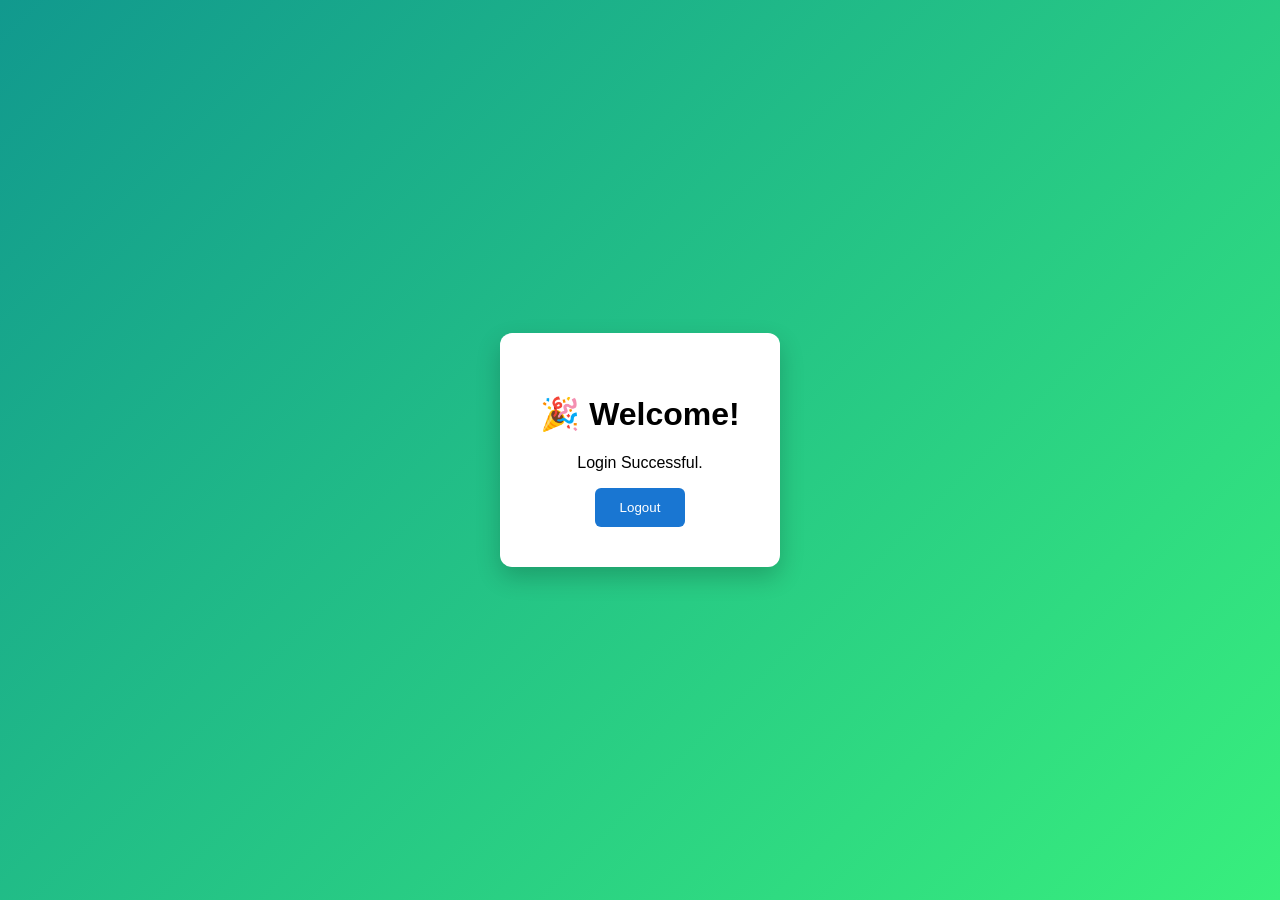
==== welcome.html @ a453c517 "Add files via upload" ====
<!DOCTYPE html>
<html>
<head><meta charset="UTF-8"><meta name="viewport" content="width=device-width,initial-scale=1.0">
<title>Welcome</title>
<style>
body{margin:0;display:flex;justify-content:center;align-items:center;height:100vh;background:linear-gradient(135deg,#11998e,#38ef7d);font-family:Arial}
.card{background:#fff;padding:40px;border-radius:12px;text-align:center;box-shadow:0 10px 25px rgba(0,0,0,.2)}
button{padding:12px 25px;background:#1976d2;color:#fff;border:none;border-radius:6px;cursor:pointer}
</style>
</head>
<body>
<div class="card">
<h1>🎉 Welcome!</h1>
<p>Login Successful.</p>
<button onclick="location.href='index.html'">Logout</button>
</div>
</body>
</html>
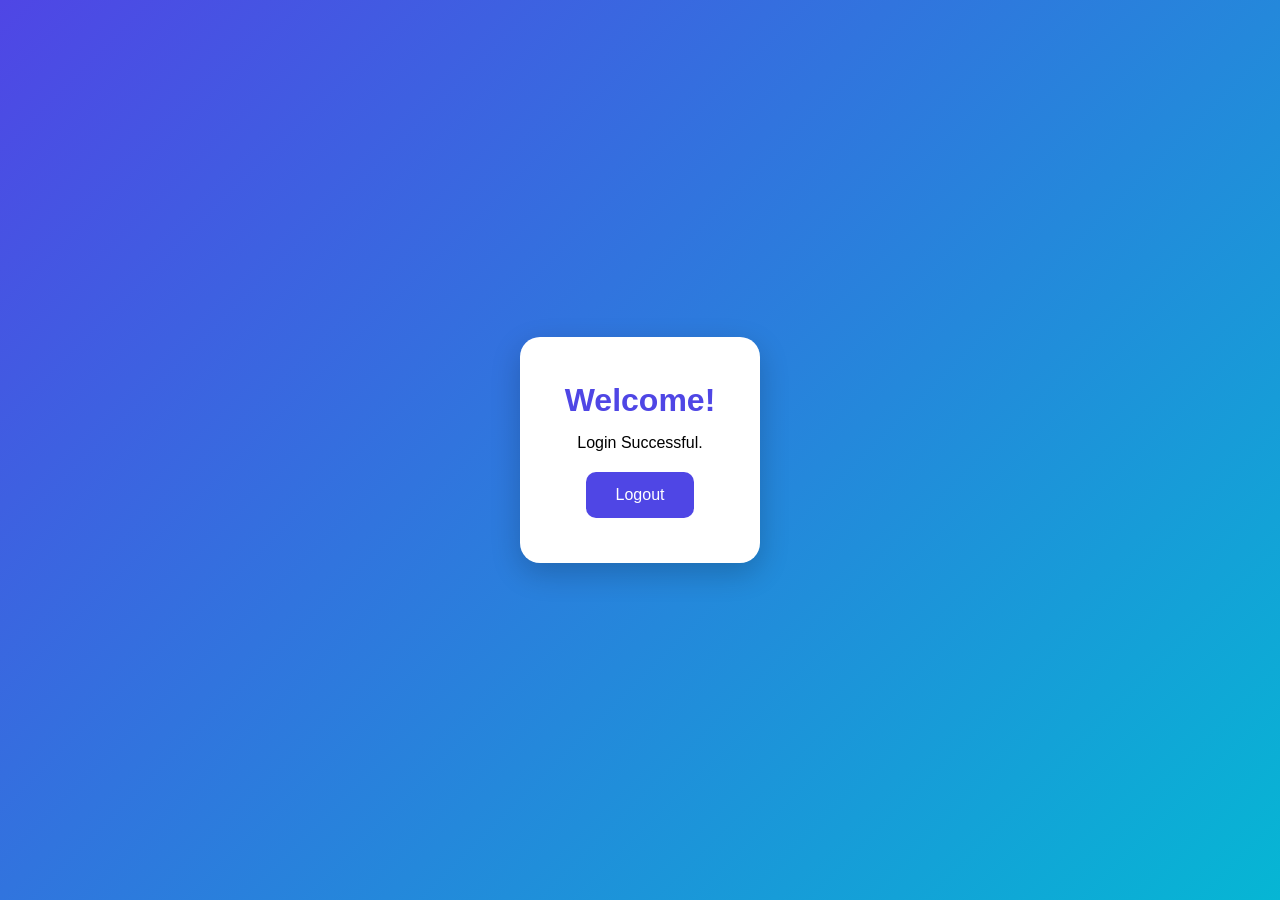
==== commit 09ca5353: "Update welcome.html" ====
--- a/welcome.html
+++ b/welcome.html
@@ -1,18 +1,114 @@
 <!DOCTYPE html>
-<html>
-<head><meta charset="UTF-8"><meta name="viewport" content="width=device-width,initial-scale=1.0">
+<html lang="en">
+
+<head>
+
+<meta charset="UTF-8">
+
+<meta name="viewport" content="width=device-width, initial-scale=1.0">
+
 <title>Welcome</title>
+
 <style>
-body{margin:0;display:flex;justify-content:center;align-items:center;height:100vh;background:linear-gradient(135deg,#11998e,#38ef7d);font-family:Arial}
-.card{background:#fff;padding:40px;border-radius:12px;text-align:center;box-shadow:0 10px 25px rgba(0,0,0,.2)}
-button{padding:12px 25px;background:#1976d2;color:#fff;border:none;border-radius:6px;cursor:pointer}
+
+*{
+
+margin:0;
+
+padding:0;
+
+box-sizing:border-box;
+
+font-family:Poppins,sans-serif;
+
+}
+
+body{
+
+height:100vh;
+
+display:flex;
+
+justify-content:center;
+
+align-items:center;
+
+background:linear-gradient(135deg,#4f46e5,#06b6d4);
+
+}
+
+.card{
+
+background:white;
+
+padding:45px;
+
+border-radius:20px;
+
+text-align:center;
+
+box-shadow:0 10px 30px rgba(0,0,0,.2);
+
+}
+
+h1{
+
+color:#4f46e5;
+
+margin-bottom:15px;
+
+}
+
+p{
+
+margin-bottom:20px;
+
+}
+
+button{
+
+padding:14px 30px;
+
+border:none;
+
+background:#4f46e5;
+
+color:white;
+
+font-size:16px;
+
+border-radius:10px;
+
+cursor:pointer;
+
+}
+
+button:hover{
+
+background:#3b34d1;
+
+}
+
 </style>
+
 </head>
+
 <body>
+
 <div class="card">
-<h1>🎉 Welcome!</h1>
+
+<h1>Welcome!</h1>
+
 <p>Login Successful.</p>
-<button onclick="location.href='index.html'">Logout</button>
+
+<button onclick="window.location.href='index.html'">
+
+Logout
+
+</button>
+
 </div>
+
 </body>
-</html>+
+</html>
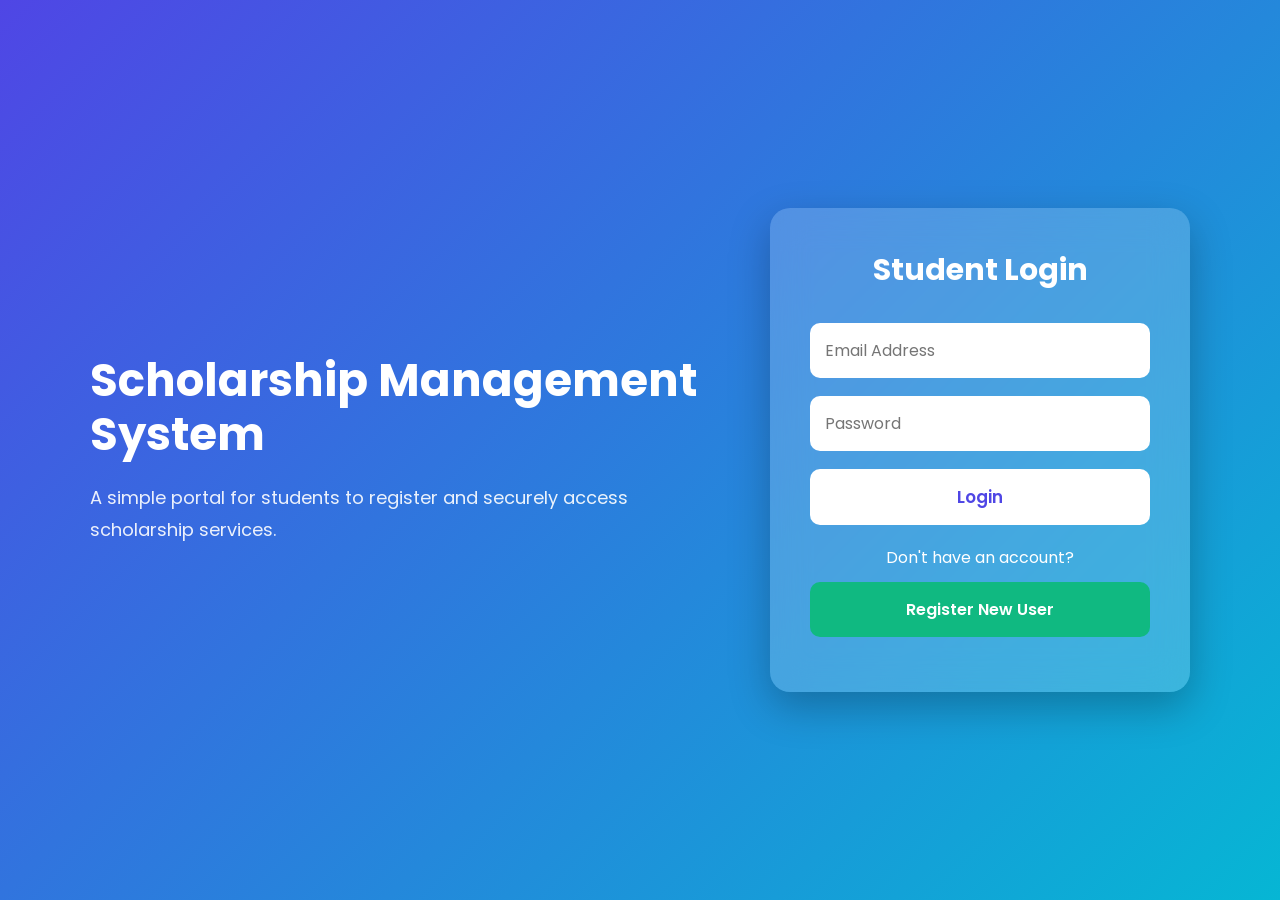
==== commit 509f1fc3: "Update welcome.html" ====
--- a/welcome.html
+++ b/welcome.html
@@ -4,88 +4,62 @@
 <head>
 
 <meta charset="UTF-8">
-
 <meta name="viewport" content="width=device-width, initial-scale=1.0">
 
 <title>Welcome</title>
 
+<link rel="stylesheet" href="style.css">
+
+<link href="https://fonts.googleapis.com/css2?family=Poppins:wght@300;400;500;600;700&display=swap"
+rel="stylesheet">
+
 <style>
 
-*{
+.welcome-card{
 
-margin:0;
-
-padding:0;
-
-box-sizing:border-box;
-
-font-family:Poppins,sans-serif;
+width:500px;
+background:rgba(255,255,255,.18);
+backdrop-filter:blur(18px);
+padding:40px;
+border-radius:20px;
+text-align:center;
+box-shadow:0 15px 40px rgba(0,0,0,.25);
+color:white;
 
 }
 
-body{
+.welcome-card h1{
 
-height:100vh;
-
-display:flex;
-
-justify-content:center;
-
-align-items:center;
-
-background:linear-gradient(135deg,#4f46e5,#06b6d4);
+margin-bottom:15px;
+font-size:32px;
 
 }
 
-.card{
+.info{
 
-background:white;
-
-padding:45px;
-
-border-radius:20px;
-
-text-align:center;
-
-box-shadow:0 10px 30px rgba(0,0,0,.2);
+margin:15px 0;
+font-size:18px;
 
 }
 
-h1{
+.logout{
 
+margin-top:25px;
+width:100%;
+padding:15px;
+border:none;
+border-radius:10px;
+background:white;
 color:#4f46e5;
-
-margin-bottom:15px;
-
-}
-
-p{
-
-margin-bottom:20px;
-
-}
-
-button{
-
-padding:14px 30px;
-
-border:none;
-
-background:#4f46e5;
-
-color:white;
-
-font-size:16px;
-
-border-radius:10px;
-
+font-size:17px;
+font-weight:600;
 cursor:pointer;
 
 }
 
-button:hover{
+.logout:hover{
 
-background:#3b34d1;
+background:#ecebff;
 
 }
 
@@ -95,20 +69,57 @@
 
 <body>
 
-<div class="card">
+<div class="welcome-card">
 
-<h1>Welcome!</h1>
+<h1>Scholarship Management System</h1>
 
-<p>Login Successful.</p>
+<h2>Welcome</h2>
 
-<button onclick="window.location.href='index.html'">
+<div class="info">
+<b>Name :</b>
+<span id="name"></span>
+</div>
 
+<div class="info">
+<b>Email :</b>
+<span id="email"></span>
+</div>
+
+<div class="info">
+<b>Register Number :</b>
+<span id="regno"></span>
+</div>
+
+<button class="logout" onclick="logout()">
 Logout
-
 </button>
 
 </div>
 
+<script>
+
+let user=JSON.parse(localStorage.getItem("loggedUser"));
+
+if(user==null){
+
+window.location.href="index.html";
+
+}
+
+document.getElementById("name").innerHTML=user.name;
+document.getElementById("email").innerHTML=user.email;
+document.getElementById("regno").innerHTML=user.regno;
+
+function logout(){
+
+localStorage.removeItem("loggedUser");
+
+window.location.href="index.html";
+
+}
+
+</script>
+
 </body>
 
 </html>
--- a/style.css
+++ b/style.css
@@ -0,0 +1,146 @@
+/* Google Font */
+@import url('https://fonts.googleapis.com/css2?family=Poppins:wght@300;400;500;600;700&display=swap');
+
+*{
+    margin:0;
+    padding:0;
+    box-sizing:border-box;
+    font-family:'Poppins',sans-serif;
+}
+
+body{
+    min-height:100vh;
+    display:flex;
+    justify-content:center;
+    align-items:center;
+    background:linear-gradient(135deg,#4f46e5,#06b6d4);
+    padding:20px;
+}
+
+.container{
+    width:100%;
+    max-width:1100px;
+    display:flex;
+    justify-content:center;
+    align-items:center;
+    gap:50px;
+}
+
+.left-panel{
+    flex:1;
+    color:white;
+}
+
+.left-panel h1{
+    font-size:45px;
+    margin-bottom:20px;
+    line-height:1.2;
+}
+
+.left-panel p{
+    font-size:18px;
+    opacity:.9;
+    line-height:1.8;
+}
+
+.login-box{
+    width:420px;
+    background:rgba(255,255,255,.18);
+    backdrop-filter:blur(18px);
+    border-radius:20px;
+    padding:40px;
+    box-shadow:0 15px 40px rgba(0,0,0,.25);
+}
+
+.login-box h2{
+    color:#fff;
+    text-align:center;
+    margin-bottom:30px;
+    font-size:30px;
+}
+
+.login-box input{
+    width:100%;
+    padding:15px;
+    margin-bottom:18px;
+    border:none;
+    outline:none;
+    border-radius:10px;
+    font-size:16px;
+    background:#fff;
+}
+
+.login-box input:focus{
+    box-shadow:0 0 8px rgba(255,255,255,.7);
+}
+
+.login-box button{
+    width:100%;
+    padding:15px;
+    border:none;
+    border-radius:10px;
+    background:#ffffff;
+    color:#4f46e5;
+    font-size:17px;
+    font-weight:600;
+    cursor:pointer;
+    transition:.3s;
+}
+
+.login-box button:hover{
+    transform:translateY(-3px);
+    background:#ecebff;
+}
+
+.bottom-text{
+    color:#fff;
+    text-align:center;
+    margin-top:20px;
+    margin-bottom:12px;
+}
+
+.register-btn{
+    display:block;
+    width:100%;
+    text-align:center;
+    text-decoration:none;
+    padding:15px;
+    border-radius:10px;
+    background:#10b981;
+    color:white;
+    font-weight:600;
+    transition:.3s;
+}
+
+.register-btn:hover{
+    background:#059669;
+}
+
+#loginMessage,
+#registerMessage{
+    color:#ffe082;
+    text-align:center;
+    margin-top:15px;
+    font-weight:500;
+}
+
+@media(max-width:900px){
+
+.container{
+    flex-direction:column;
+}
+
+.left-panel{
+    text-align:center;
+}
+
+.left-panel h1{
+    font-size:34px;
+}
+
+.login-box{
+    width:100%;
+    max-width:420px;
+}
+
+}
